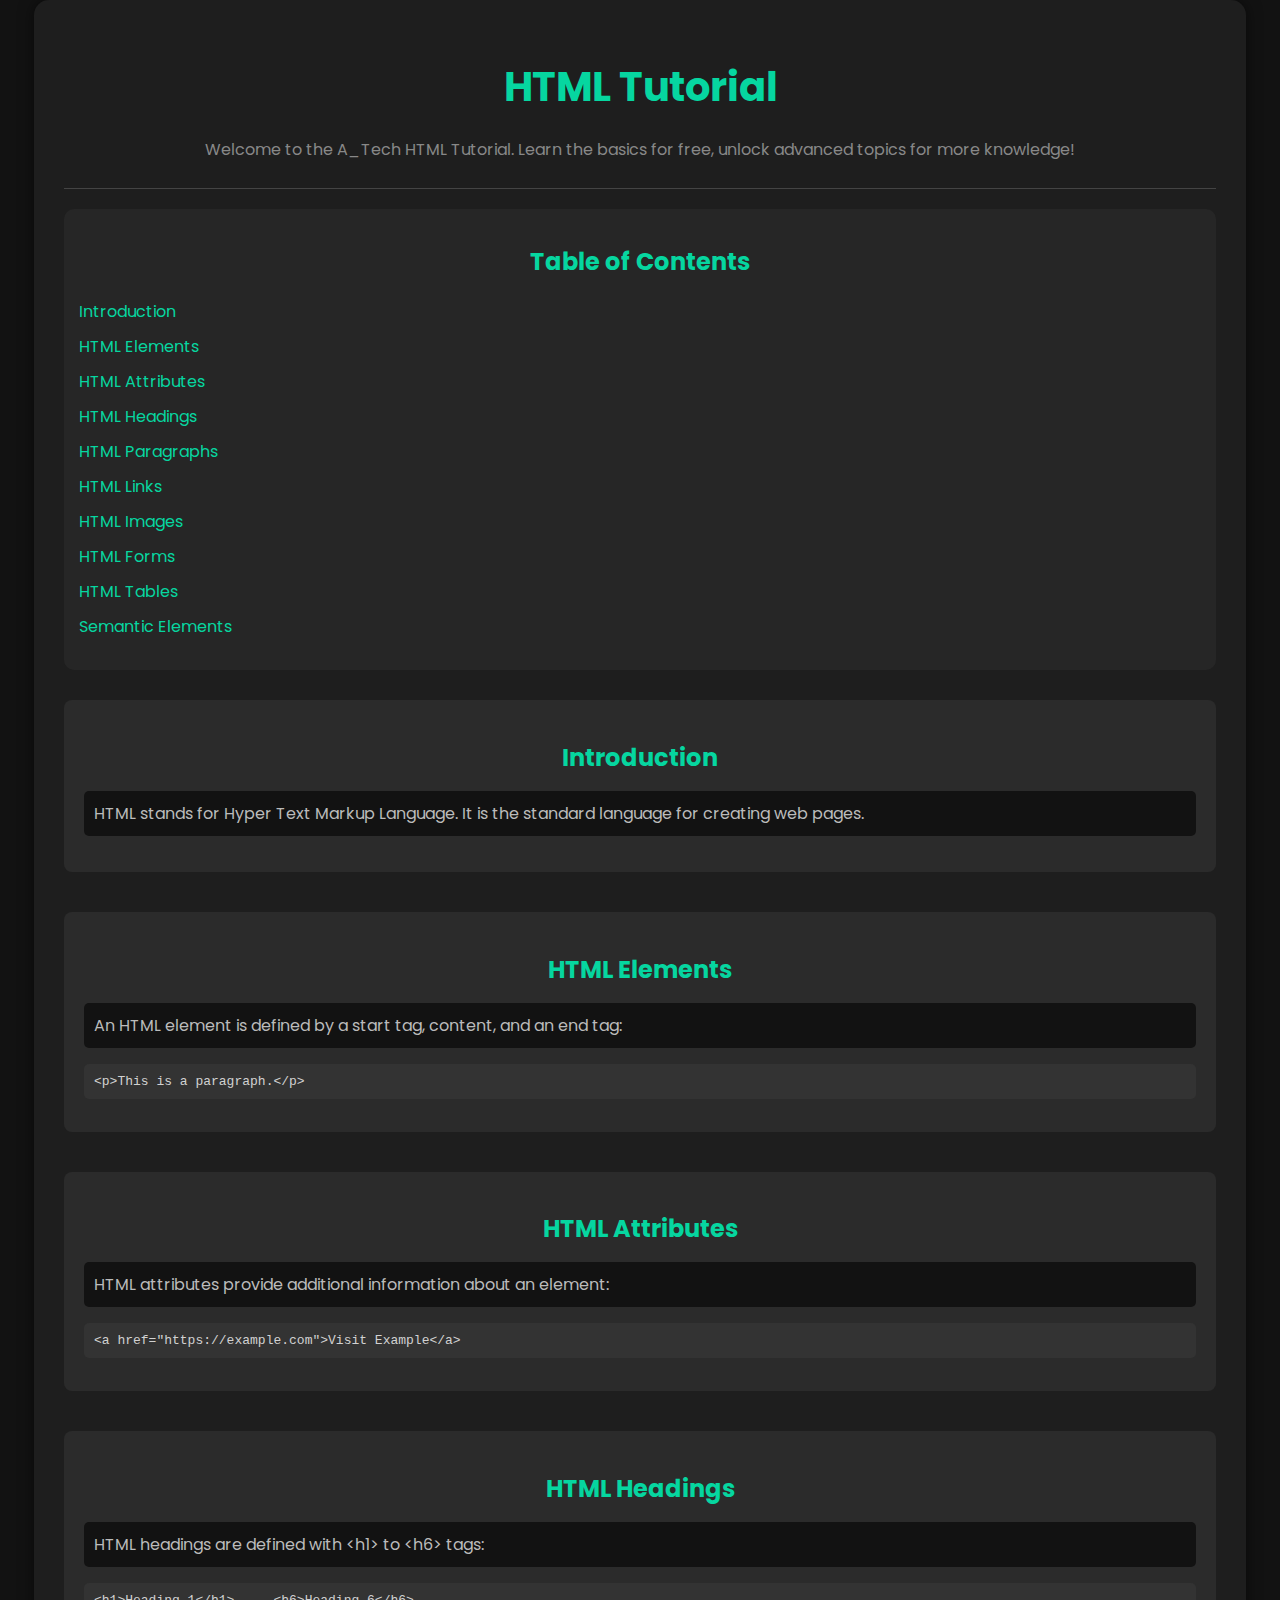
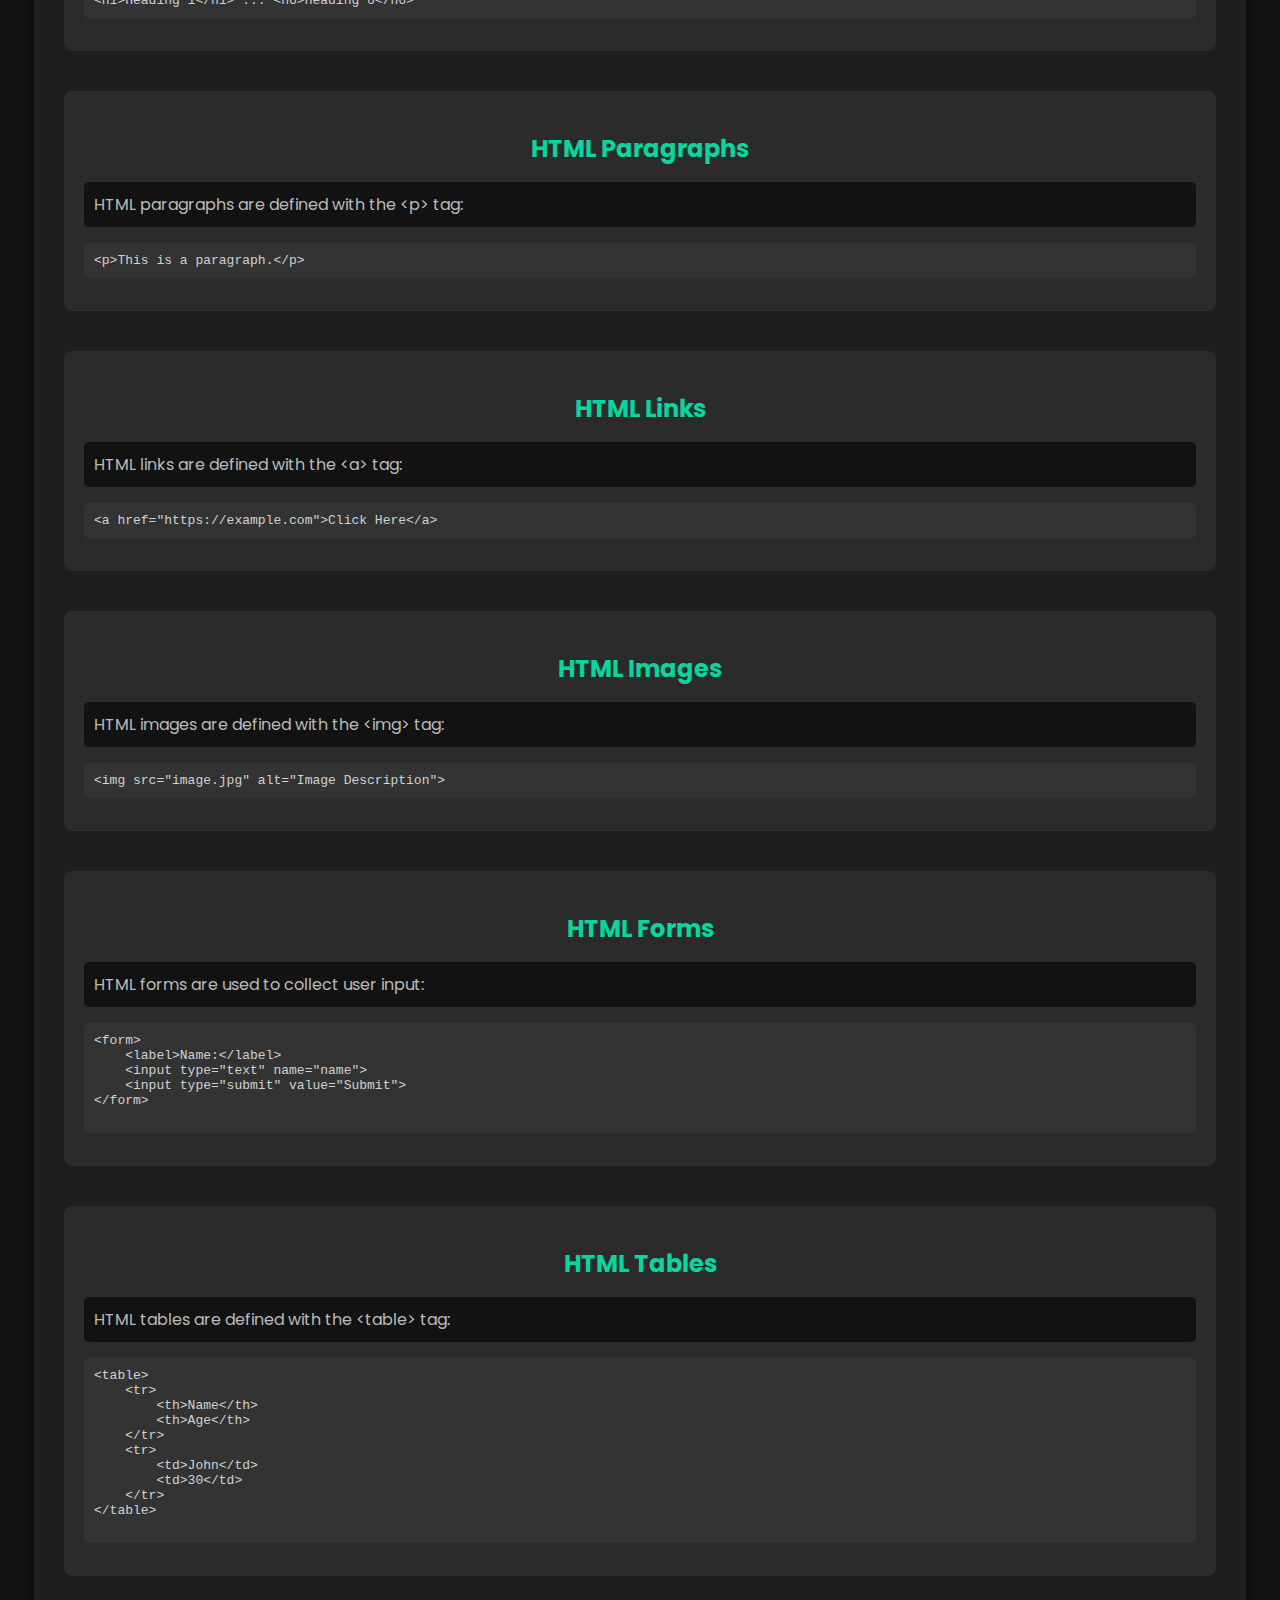
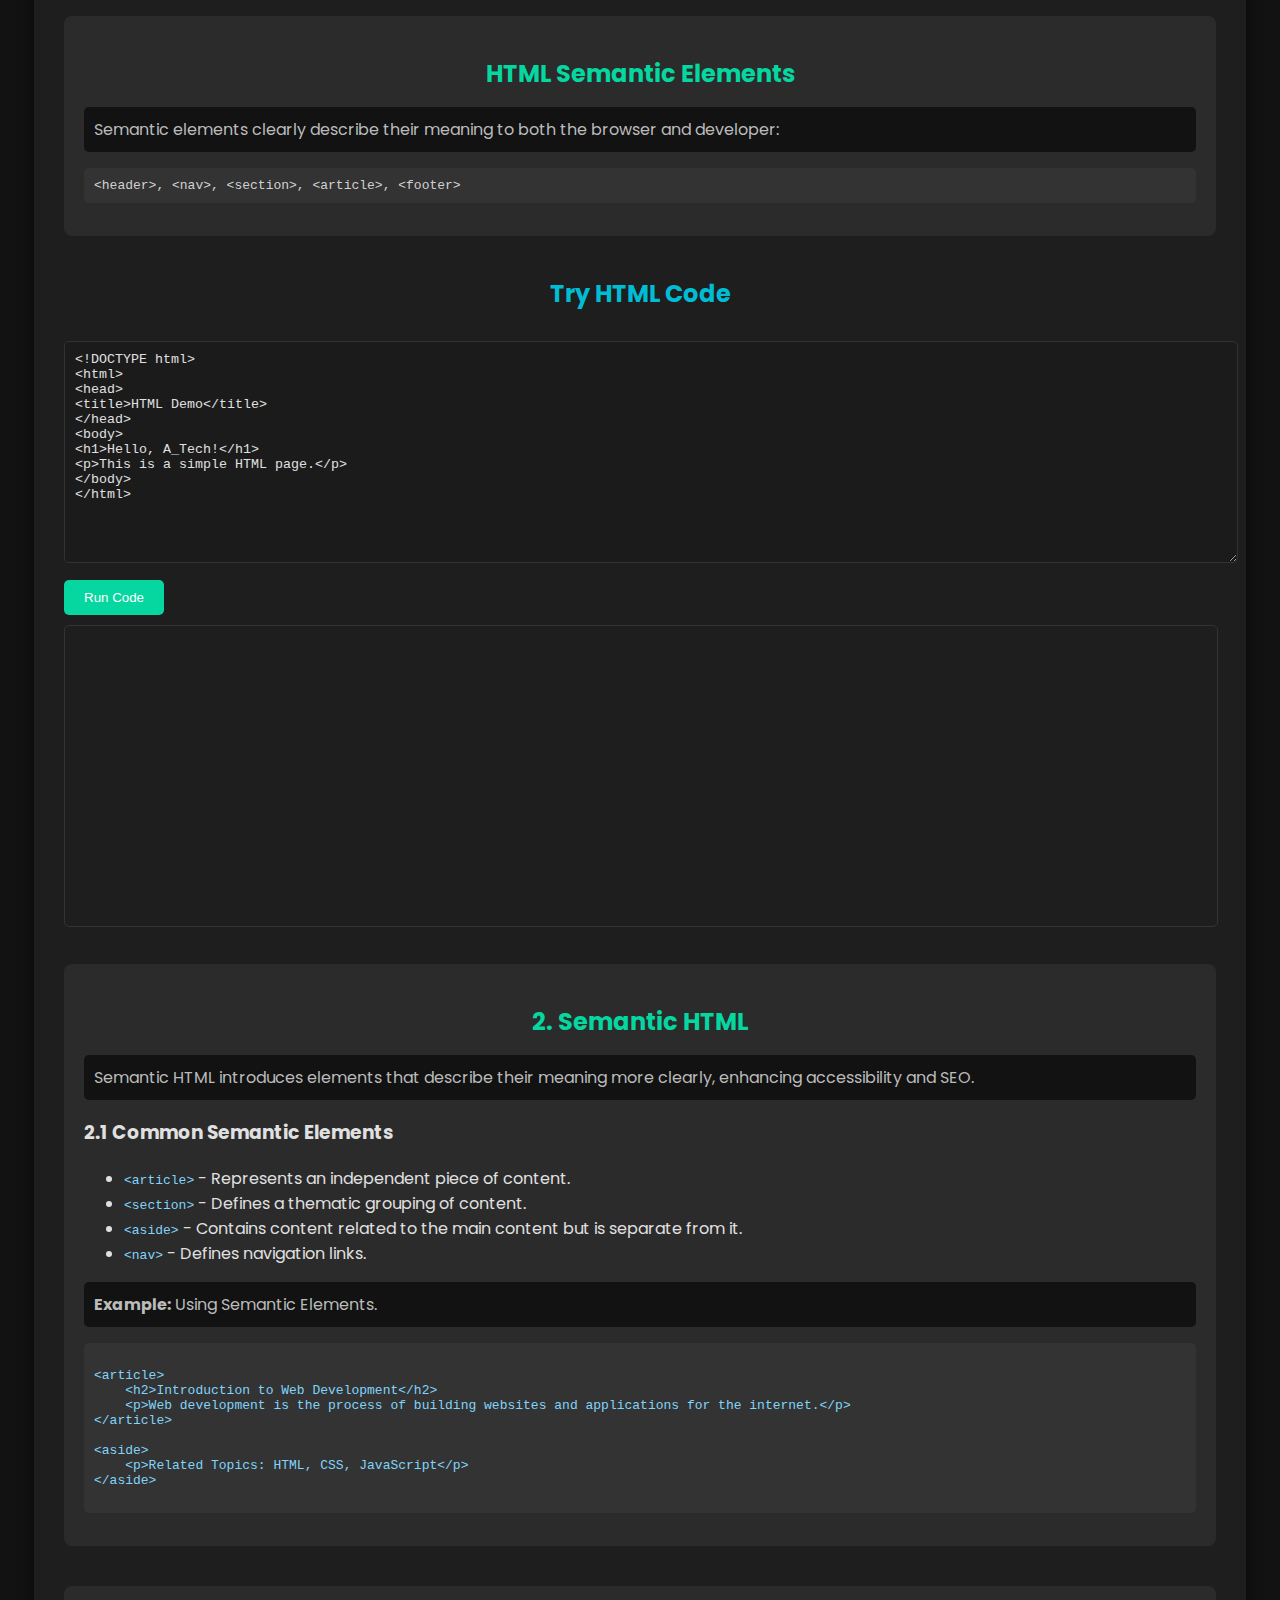
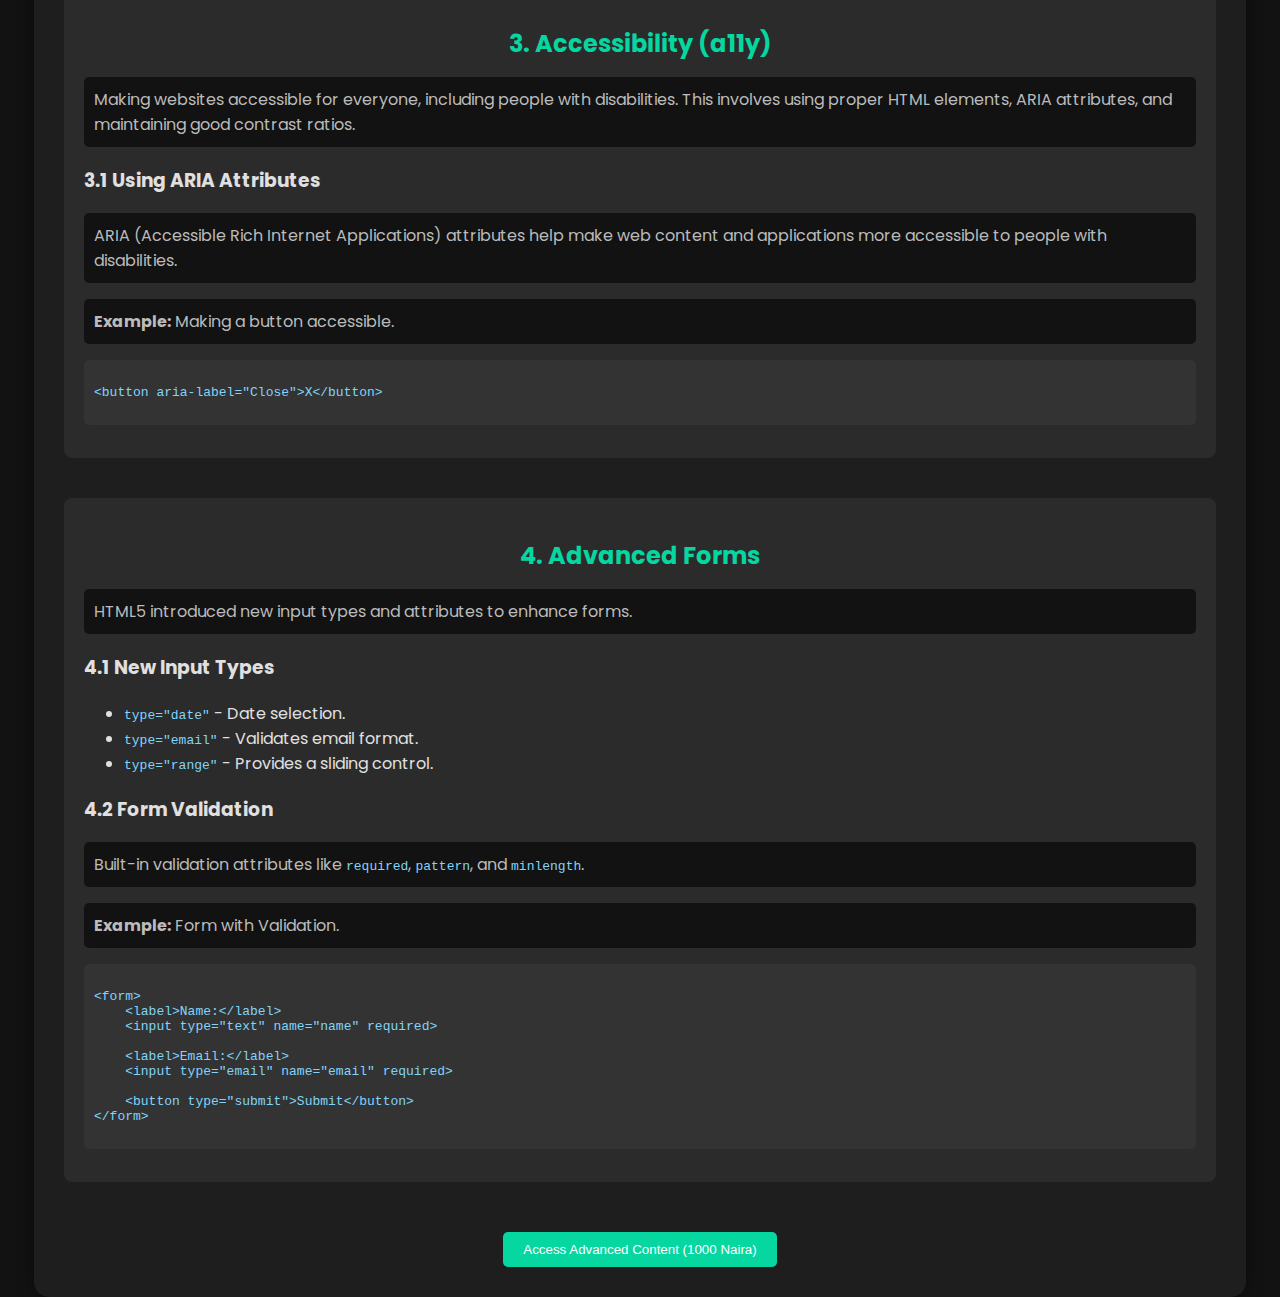
==== html.html @ c2602855 "Add files via upload" ====
<!DOCTYPE html>
<html lang="en">
<head>
    <meta charset="UTF-8">
    <meta name="viewport" content="width=device-width, initial-scale=1.0">
    <title>HTML Tutorial - A_Tech Tutorials</title>
    <link rel="stylesheet" href="styles.css">
    <link rel="stylesheet" href="https://fonts.googleapis.com/css2?family=Poppins:wght@400;500;600&display=swap">
    <script src="https://js.paystack.co/v1/inline.js"></script>
    <style>
        <style>
            body {
                background-color: #1a1a1a;
                color: #e0e0e0;
                font-family: 'Poppins', sans-serif;
                line-height: 1.8;
                padding: 20px;
            }
            h1, h2 {
                color: #00bcd4;
                text-align: center;
                margin-bottom: 20px;
            }
            section {
                margin-bottom: 40px;
                padding: 20px;
                background-color: #2b2b2b;
                border-radius: 8px;
                animation: fadeIn 1.2s ease-in-out;
            }
            pre {
                background-color: #333;
                padding: 10px;
                border-radius: 5px;
                overflow-x: auto;
                margin-top: 10px;
                color: #d1d1d1;
            }
            code {
                color: #81d4fa;
            }
            @keyframes fadeIn {
                0% { opacity: 0; }
                100% { opacity: 1; }
            }
    
    </style>
    
</head>
<body>
    <div class="container">
        <header>
            <h1>HTML Tutorial</h1>
            <p>Welcome to the A_Tech HTML Tutorial. Learn the basics for free, unlock advanced topics for more knowledge!</p>
        </header>
        
        <nav>
            <h2>Table of Contents</h2>
            <ul>
                <li><a href="#introduction">Introduction</a></li>
                <li><a href="#elements">HTML Elements</a></li>
                <li><a href="#attributes">HTML Attributes</a></li>
                <li><a href="#headings">HTML Headings</a></li>
                <li><a href="#paragraphs">HTML Paragraphs</a></li>
                <li><a href="#links">HTML Links</a></li>
                <li><a href="#images">HTML Images</a></li>
                <li><a href="#forms">HTML Forms</a></li>
                <li><a href="#tables">HTML Tables</a></li>
                <li><a href="#semantic">Semantic Elements</a></li>
            </ul>
        </nav>
        
        <section id="introduction">
            <h2>Introduction</h2>
            <p>HTML stands for Hyper Text Markup Language. It is the standard language for creating web pages.</p>
        </section>
        
        <section id="elements">
            <h2>HTML Elements</h2>
            <p>An HTML element is defined by a start tag, content, and an end tag:</p>
            <pre>&lt;p&gt;This is a paragraph.&lt;/p&gt;</pre>
        </section>
        
        <section id="attributes">
            <h2>HTML Attributes</h2>
            <p>HTML attributes provide additional information about an element:</p>
            <pre>&lt;a href="https://example.com"&gt;Visit Example&lt;/a&gt;</pre>
        </section>
        
        <section id="headings">
            <h2>HTML Headings</h2>
            <p>HTML headings are defined with &lt;h1&gt; to &lt;h6&gt; tags:</p>
            <pre>&lt;h1&gt;Heading 1&lt;/h1&gt; ... &lt;h6&gt;Heading 6&lt;/h6&gt;</pre>
        </section>
        
        <section id="paragraphs">
            <h2>HTML Paragraphs</h2>
            <p>HTML paragraphs are defined with the &lt;p&gt; tag:</p>
            <pre>&lt;p&gt;This is a paragraph.&lt;/p&gt;</pre>
        </section>
        
        <section id="links">
            <h2>HTML Links</h2>
            <p>HTML links are defined with the &lt;a&gt; tag:</p>
            <pre>&lt;a href="https://example.com"&gt;Click Here&lt;/a&gt;</pre>
        </section>
        
        <section id="images">
            <h2>HTML Images</h2>
            <p>HTML images are defined with the &lt;img&gt; tag:</p>
            <pre>&lt;img src="image.jpg" alt="Image Description"&gt;</pre>
        </section>
        
        <section id="forms">
            <h2>HTML Forms</h2>
            <p>HTML forms are used to collect user input:</p>
            <pre>
&lt;form&gt;
    &lt;label&gt;Name:&lt;/label&gt;
    &lt;input type="text" name="name"&gt;
    &lt;input type="submit" value="Submit"&gt;
&lt;/form&gt;
            </pre>
        </section>
        
        <section id="tables">
            <h2>HTML Tables</h2>
            <p>HTML tables are defined with the &lt;table&gt; tag:</p>
            <pre>
&lt;table&gt;
    &lt;tr&gt;
        &lt;th&gt;Name&lt;/th&gt;
        &lt;th&gt;Age&lt;/th&gt;
    &lt;/tr&gt;
    &lt;tr&gt;
        &lt;td&gt;John&lt;/td&gt;
        &lt;td&gt;30&lt;/td&gt;
    &lt;/tr&gt;
&lt;/table&gt;
            </pre>
        </section>
        
        <section id="semantic">
            <h2>HTML Semantic Elements</h2>
            <p>Semantic elements clearly describe their meaning to both the browser and developer:</p>
            <pre>&lt;header&gt;, &lt;nav&gt;, &lt;section&gt;, &lt;article&gt;, &lt;footer&gt;</pre>
        </section>
        
        <div class="live-demo">
            <h2>Try HTML Code</h2>
            <textarea id="htmlEditor" style="width: 100%; height: 200px;">
<!DOCTYPE html>
<html>
<head>
<title>HTML Demo</title>
</head>
<body>
<h1>Hello, A_Tech!</h1>
<p>This is a simple HTML page.</p>
</body>
</html>
            </textarea><br>
            <button onclick="runHTMLCode()">Run Code</button>
            <iframe id="output" style="width: 100%; height: 300px; margin-top: 10px;"></iframe>
        </div>
        
        <!-- Advanced Section (Hidden by default) -->
        <section id="advancedSection" style="display: none;">
            <h2>Advanced HTML</h2>
            <p>Welcome to the advanced section! Here, we'll dive deeper into HTML.</p>

            <h3>1. Advanced Forms and Validations</h3>
            <p>Learn how to build complex forms with validation, including:</p>
            <ul>
                <li>Custom Validation Messages</li>
                <li>Using <code>pattern</code> attribute for regex-based validation</li>
                <li>Handling File Uploads</li>
            </ul>

            <h3>2. HTML APIs</h3>
            <p>Explore various HTML APIs such as:</p>
            <ul>
                <li>Web Storage API (<code>localStorage</code>, <code>sessionStorage</code>)</li>
                <li>Drag and Drop API</li>
                <li>Web Workers</li>
            </ul>

            <h3>3. Semantic HTML</h3>
            <p>Using elements like <code>&lt;article&gt;</code>, <code>&lt;section&gt;</code>, <code>&lt;aside&gt;</code>, and <code>&lt;header&gt;</code> to enhance readability and SEO.</p>

            <h3>4. Accessibility</h3>
            <p>Making your website accessible with:</p>
            <ul>
                <li>ARIA roles</li>
                <li>Screen Reader Compatibility</li>
                <li>Keyboard Navigation Support</li>
            </ul>

            <h3>5. SEO Best Practices</h3>
            <p>Optimizing your HTML structure for better visibility on search engines:</p>
            <ul>
                <li>Proper Heading Usage</li>
                <li>Meta Tags (<code>description</code>, <code>keywords</code>)</li>
                <li>Image Optimization with <code>alt</code> attributes</li>
            </ul>

            <h3>6. Integrating Media</h3>
            <p>Building custom audio and video controls with:</p>
            <ul>
                <li>HTML5 Media Tags (<code>&lt;audio&gt;</code>, <code>&lt;video&gt;</code>)</li>
                <li>JavaScript Control for Enhanced User Experience</li>
            </ul>

            <h3>7. Advanced HTML5 Elements</h3>
            <p>Using <code>&lt;canvas&gt;</code> and <code>&lt;svg&gt;</code> for Graphics and Animations.</p>

            <h3>8. Progressive Web App (PWA)</h3>
            <p>Structuring HTML to support modern web features.</p>

            <h3>9. Best Practices</h3>
            <p>Optimization, File Structure, Naming Conventions, and Clean Code Principles.</p>
            <h2>1. HTML5 APIs</h2>
        <p>HTML5 provides various APIs to enhance the functionality of web pages without relying heavily on JavaScript frameworks. Here are some popular APIs:</p>
        
        <h3>1.1 Geolocation API</h3>
        <p>This API allows websites to retrieve the geographical location of a user with their permission.</p>
        <p><strong>Example:</strong> Getting the user's current position.</p>
        
        <pre><code>
navigator.geolocation.getCurrentPosition(function(position) {
    alert("Latitude: " + position.coords.latitude + ", Longitude: " + position.coords.longitude);
});
        </code></pre>
        
        <h3>1.2 Web Storage API</h3>
        <p>Provides localStorage and sessionStorage for storing data locally within the user's browser.</p>
        <p><strong>Example:</strong> Storing and retrieving data using localStorage.</p>
        
        <pre><code>
localStorage.setItem("username", "Ade");
let user = localStorage.getItem("username");
alert("Welcome, " + user);
        </code></pre>
        
        <h3>1.3 Canvas API</h3>
        <p>Allows drawing graphics via JavaScript using the <code>&lt;canvas&gt;</code> element.</p>
        <p><strong>Example:</strong> Drawing a rectangle.</p>
        
        <pre><code>
&lt;canvas id="myCanvas" width="200" height="100"&gt;&lt;/canvas&gt;

&lt;script&gt;
let canvas = document.getElementById("myCanvas");
let ctx = canvas.getContext("2d");
ctx.fillStyle = "#00bcd4";
ctx.fillRect(50, 20, 100, 50);
&lt;/script&gt;
        </code></pre>
    </section>

    <!-- Semantic HTML Section -->
    <section>
        <h2>2. Semantic HTML</h2>
        <p>Semantic HTML introduces elements that describe their meaning more clearly, enhancing accessibility and SEO.</p>
        
        <h3>2.1 Common Semantic Elements</h3>
        <ul>
            <li><code>&lt;article&gt;</code> - Represents an independent piece of content.</li>
            <li><code>&lt;section&gt;</code> - Defines a thematic grouping of content.</li>
            <li><code>&lt;aside&gt;</code> - Contains content related to the main content but is separate from it.</li>
            <li><code>&lt;nav&gt;</code> - Defines navigation links.</li>
        </ul>
        
        <p><strong>Example:</strong> Using Semantic Elements.</p>
        
        <pre><code>
&lt;article&gt;
    &lt;h2&gt;Introduction to Web Development&lt;/h2&gt;
    &lt;p&gt;Web development is the process of building websites and applications for the internet.&lt;/p&gt;
&lt;/article&gt;

&lt;aside&gt;
    &lt;p&gt;Related Topics: HTML, CSS, JavaScript&lt;/p&gt;
&lt;/aside&gt;
        </code></pre>
    </section>

    <!-- Accessibility Section -->
    <section>
        <h2>3. Accessibility (a11y)</h2>
        <p>Making websites accessible for everyone, including people with disabilities. This involves using proper HTML elements, ARIA attributes, and maintaining good contrast ratios.</p>
        
        <h3>3.1 Using ARIA Attributes</h3>
        <p>ARIA (Accessible Rich Internet Applications) attributes help make web content and applications more accessible to people with disabilities.</p>
        
        <p><strong>Example:</strong> Making a button accessible.</p>
        
        <pre><code>
&lt;button aria-label="Close"&gt;X&lt;/button&gt;
        </code></pre>
    </section>

    <!-- Forms Section -->
    <section>
        <h2>4. Advanced Forms</h2>
        <p>HTML5 introduced new input types and attributes to enhance forms.</p>
        
        <h3>4.1 New Input Types</h3>
        <ul>
            <li><code>type="date"</code> - Date selection.</li>
            <li><code>type="email"</code> - Validates email format.</li>
            <li><code>type="range"</code> - Provides a sliding control.</li>
        </ul>

        <h3>4.2 Form Validation</h3>
        <p>Built-in validation attributes like <code>required</code>, <code>pattern</code>, and <code>minlength</code>.</p>
        
        <p><strong>Example:</strong> Form with Validation.</p>
        
        <pre><code>
&lt;form&gt;
    &lt;label&gt;Name:&lt;/label&gt;
    &lt;input type="text" name="name" required&gt;

    &lt;label&gt;Email:&lt;/label&gt;
    &lt;input type="email" name="email" required&gt;

    &lt;button type="submit"&gt;Submit&lt;/button&gt;
&lt;/form&gt;
        </code></pre>

        </section>

        <!-- Payment Button -->
        <div class="pay-section">
            <button id="payButton">Access Advanced Content (1000 Naira)</button>
        </div>
    </div>

    <script>
        const payButton = document.getElementById('payButton');
        const advancedSection = document.getElementById('advancedSection');

        // Check if the user has already paid
        if (localStorage.getItem('paid') === 'true') {
            advancedSection.style.display = 'block';
            payButton.style.display = 'none';
        }

        payButton.addEventListener('click', () => {
            let handler = PaystackPop.setup({
                key: 'pk_live_182d138993f3cce01a4d70db5a22aef3ba96d0d2',
                email: 'userEmail', 
                amount: 10000, 
                currency: "NGN",
                callback: function(response) {
                    alert('Payment successful! Reference: ' + response.reference);
                    localStorage.setItem('paid', 'true');
                    advancedSection.style.display = 'block';
                    payButton.style.display = 'none';
                },
                onClose: function() {
                    alert('Payment was not completed.');
                }
            });
            handler.openIframe();
        });
    </script>
</body>
</html>

</body>
</html>
---- styles.css ----
body {
    font-family: 'Poppins', sans-serif;
    margin: 0;
    padding: 0;
    background-color: #121212;
    color: #e0e0e0;
    overflow-x: hidden;
}

.container {
    width: 90%;
    max-width: 1200px;
    margin: auto;
    background: #1e1e1e;
    padding: 30px;
    border-radius: 15px;
    box-shadow: 0 0 15px rgba(0, 0, 0, 0.5);
    animation: fadeIn 1s ease-in-out;
}

header {
    text-align: center;
    margin-bottom: 20px;
    padding-bottom: 10px;
    border-bottom: 1px solid #444;
}

header h1 {
    color: #06d6a0;
    font-size: 2.5rem;
    animation: slideIn 1s ease-in-out;
}

header p {
    color: #888;
}

nav {
    margin-top: 20px;
    padding: 15px;
    background: #262626;
    border-radius: 10px;
    animation: fadeIn 1s ease-in-out;
}

nav h2 {
    color: #06d6a0;
}

nav ul {
    list-style-type: none;
    padding: 0;
}

nav ul li {
    margin: 10px 0;
}

nav ul li a {
    text-decoration: none;
    color: #06d6a0;
    transition: color 0.3s;
}

nav ul li a:hover {
    color: #03a678;
}

section {
    margin-top: 30px;
    padding: 20px;
    background: #1b1b1b;
    border-radius: 10px;
    transition: transform 0.3s;
}

section:hover {
    transform: scale(1.02);
}

section h2 {
    color: #06d6a0;
    margin-bottom: 10px;
}

section p, pre {
    color: #bbb;
    background: #121212;
    padding: 10px;
    border-radius: 5px;
}

textarea {
    width: 100%;
    padding: 10px;
    margin-top: 10px;
    background: #1b1b1b;
    color: #e0e0e0;
    border: 1px solid #333;
    border-radius: 5px;
    font-family: 'Courier New', monospace;
}

button {
    padding: 10px 20px;
    background-color: #06d6a0;
    color: white;
    border: none;
    border-radius: 5px;
    cursor: pointer;
    transition: background-color 0.3s, transform 0.2s;
    margin-top: 10px;
}

button:hover {
    background-color: #03a678;
    transform: scale(1.05);
}

.pay-section {
    text-align: center;
    margin-top: 20px;
}

iframe {
    margin-top: 10px;
    border: 1px solid #333;
    background: #1e1e1e;
    border-radius: 5px;
}

/* Mobile Responsiveness */
@media (max-width: 768px) {
    header h1 {
        font-size: 2rem;
    }

    nav, section {
        padding: 10px;
    }

    nav ul li {
        margin: 5px 0;
    }

    button {
        padding: 8px 16px;
    }
}

/* Animations */
@keyframes fadeIn {
    0% { opacity: 0; }
    100% { opacity: 1; }
}

@keyframes slideIn {
    0% { transform: translateY(-30px); opacity: 0; }
    100% { transform: translateY(0); opacity: 1; }
}
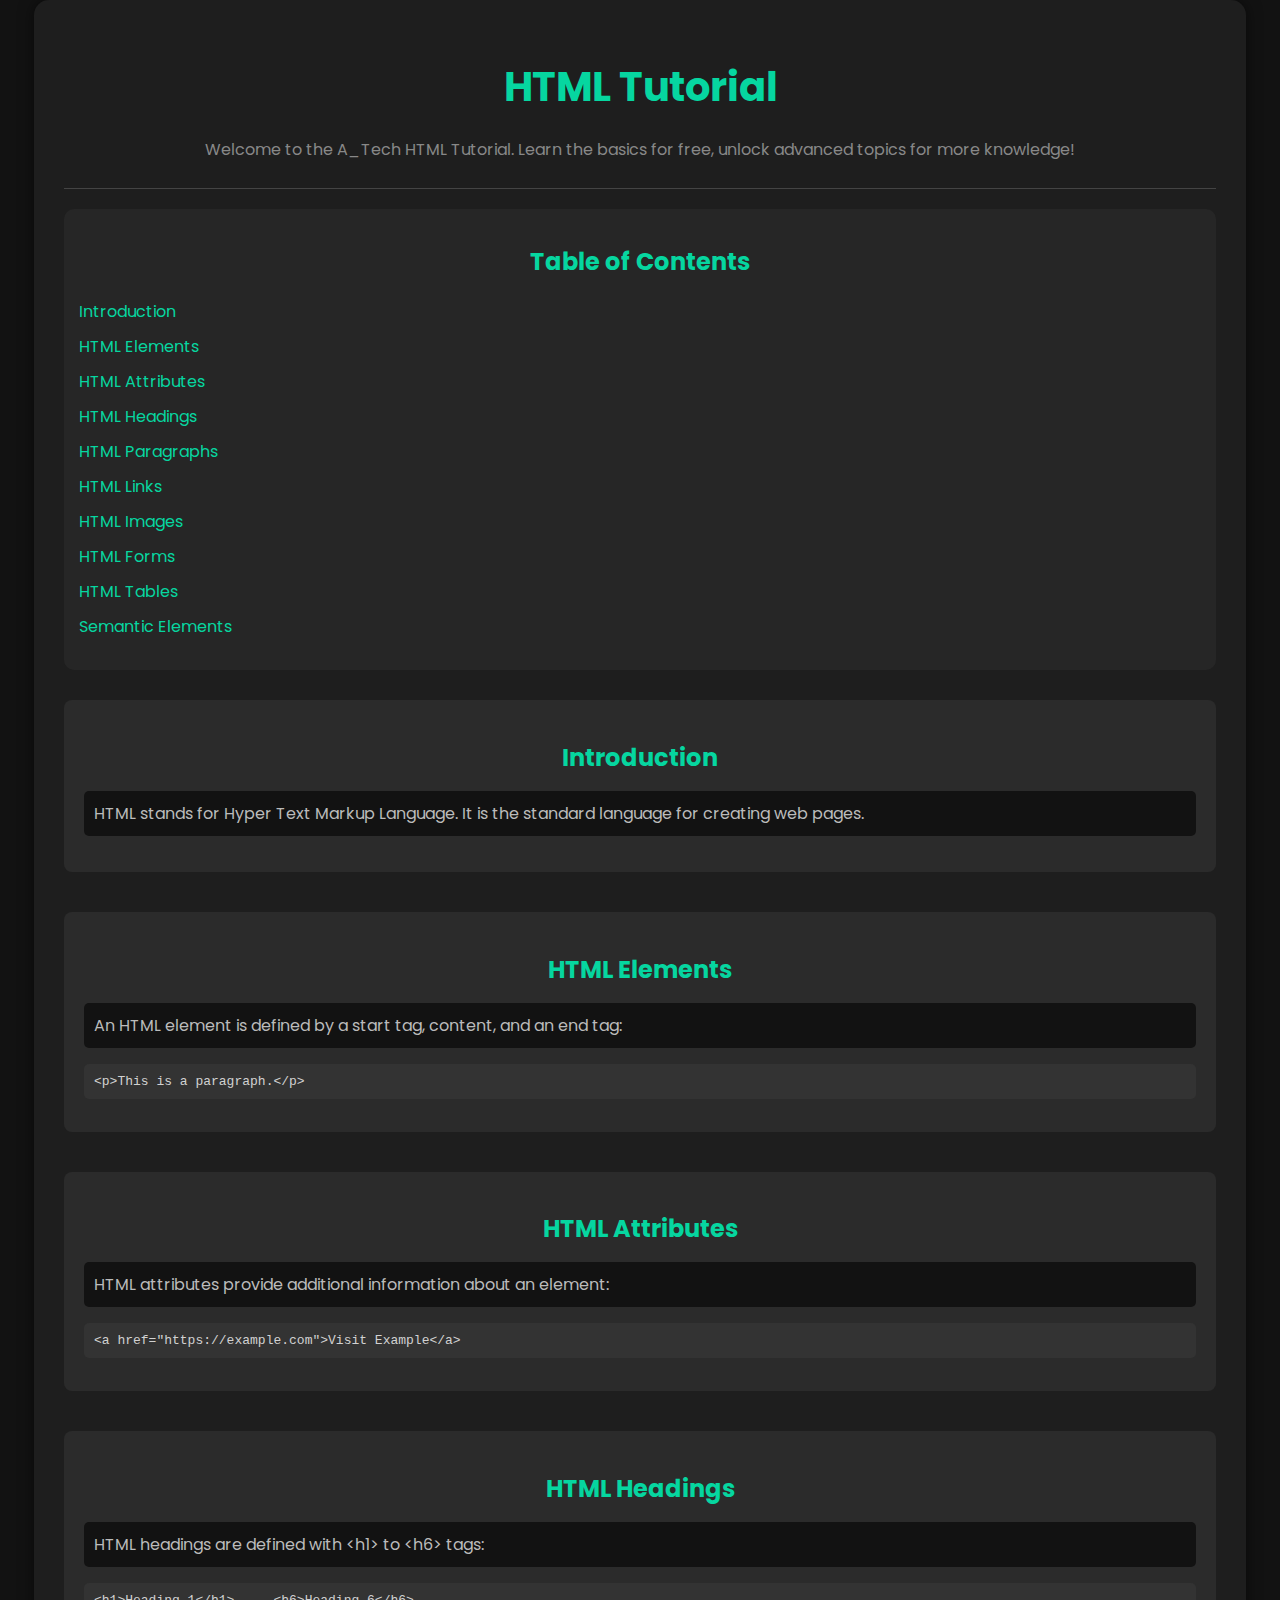
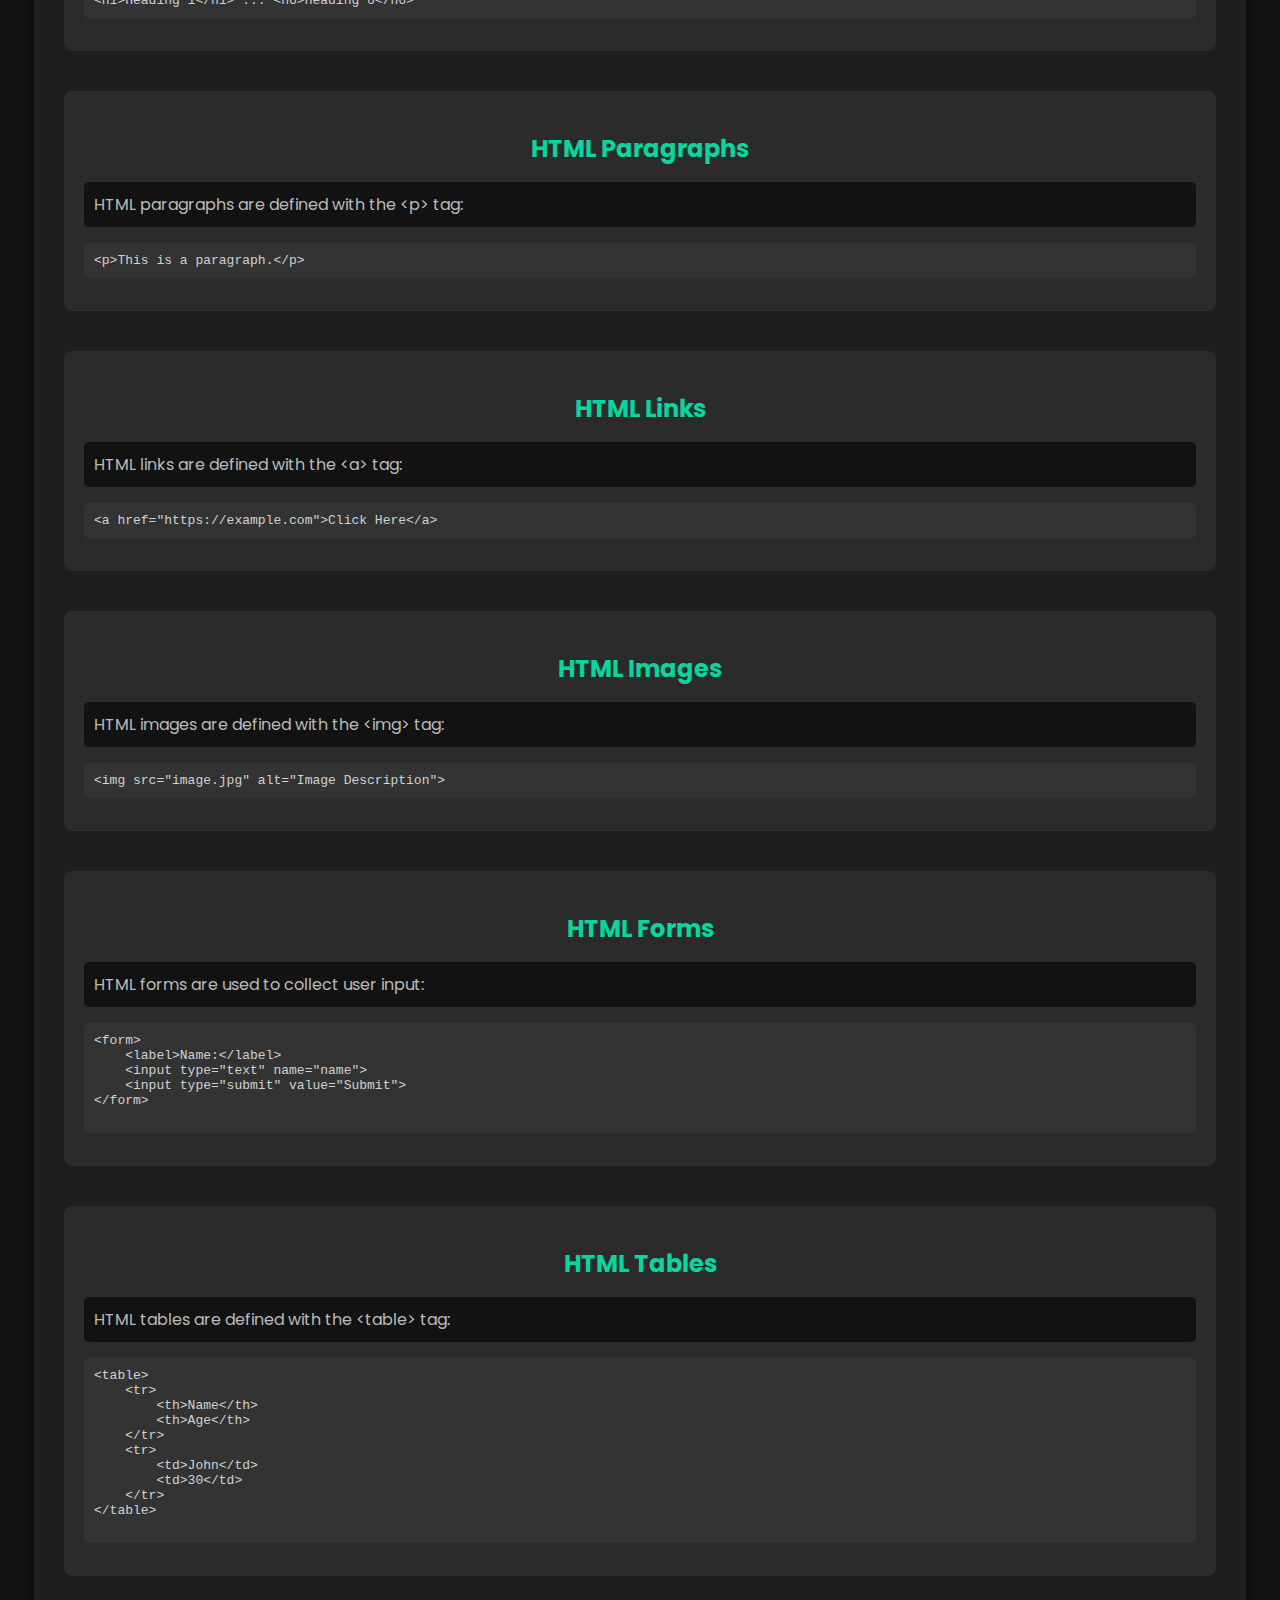
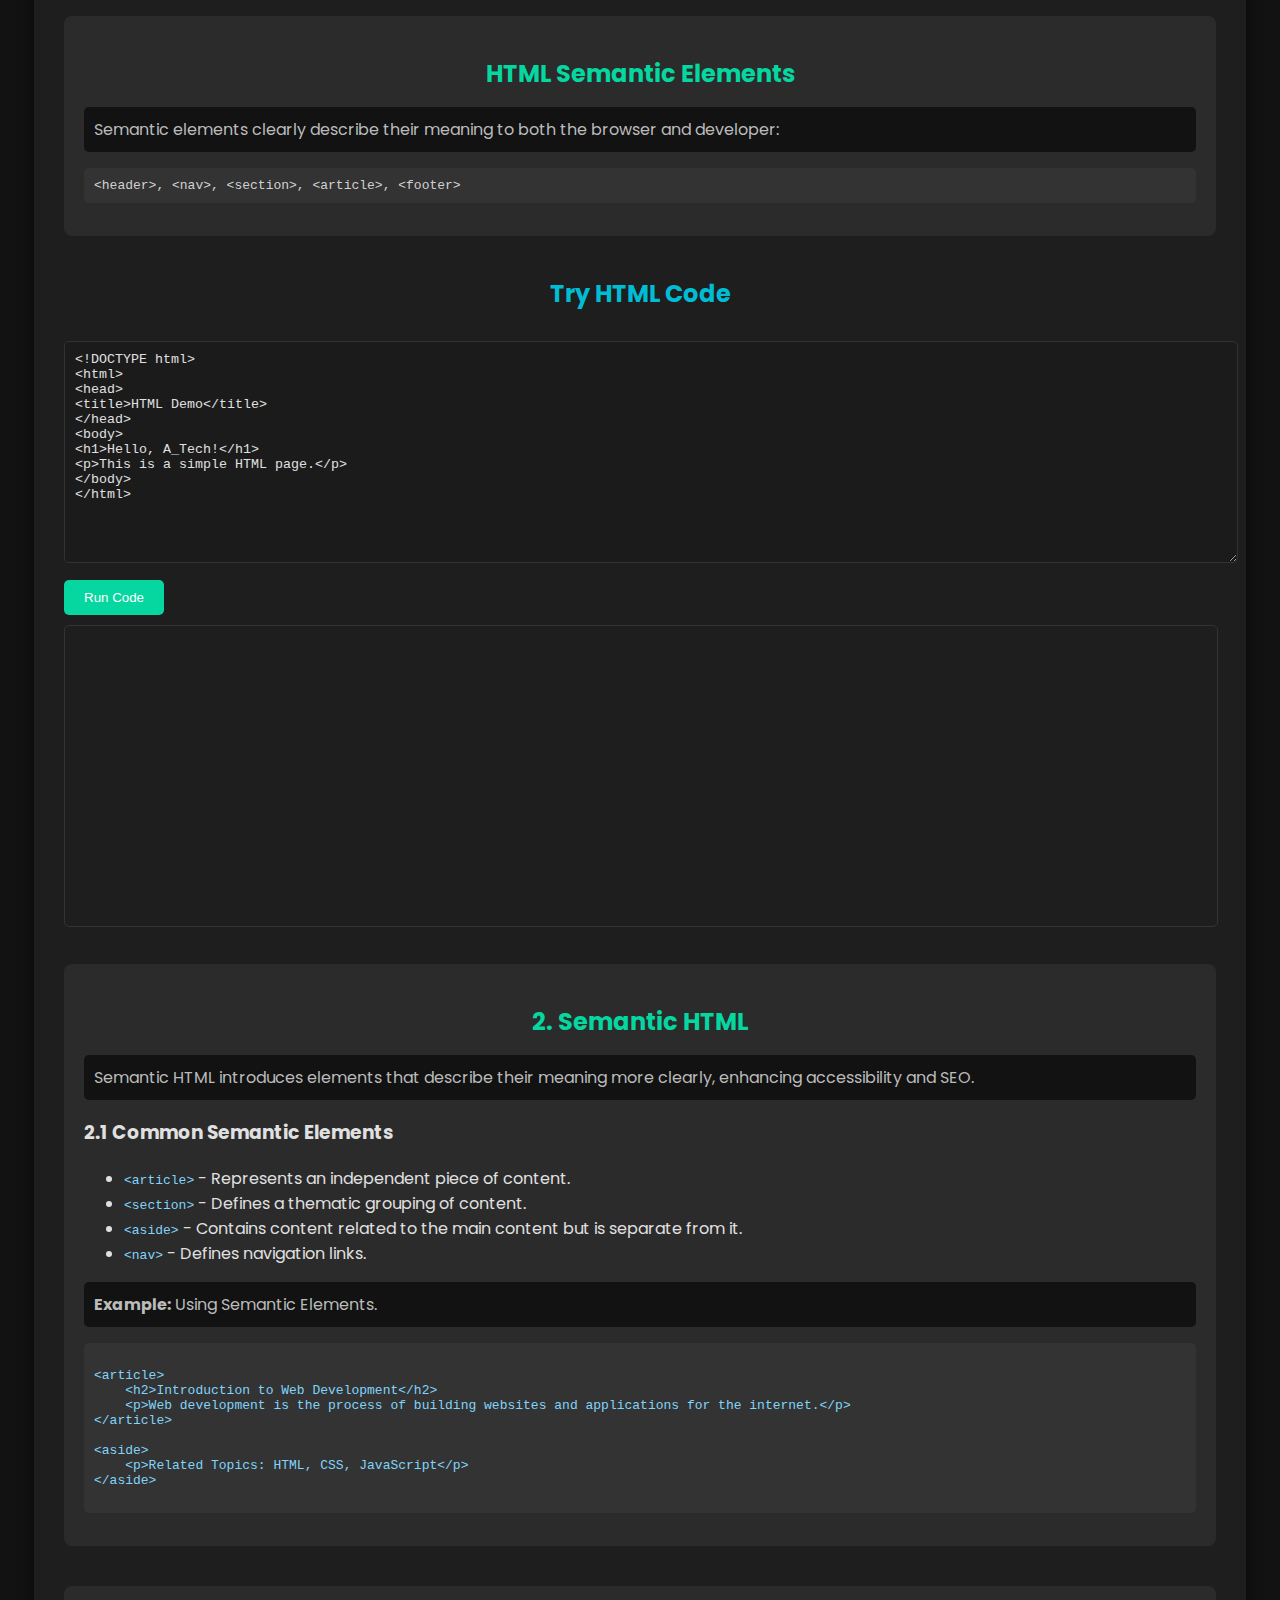
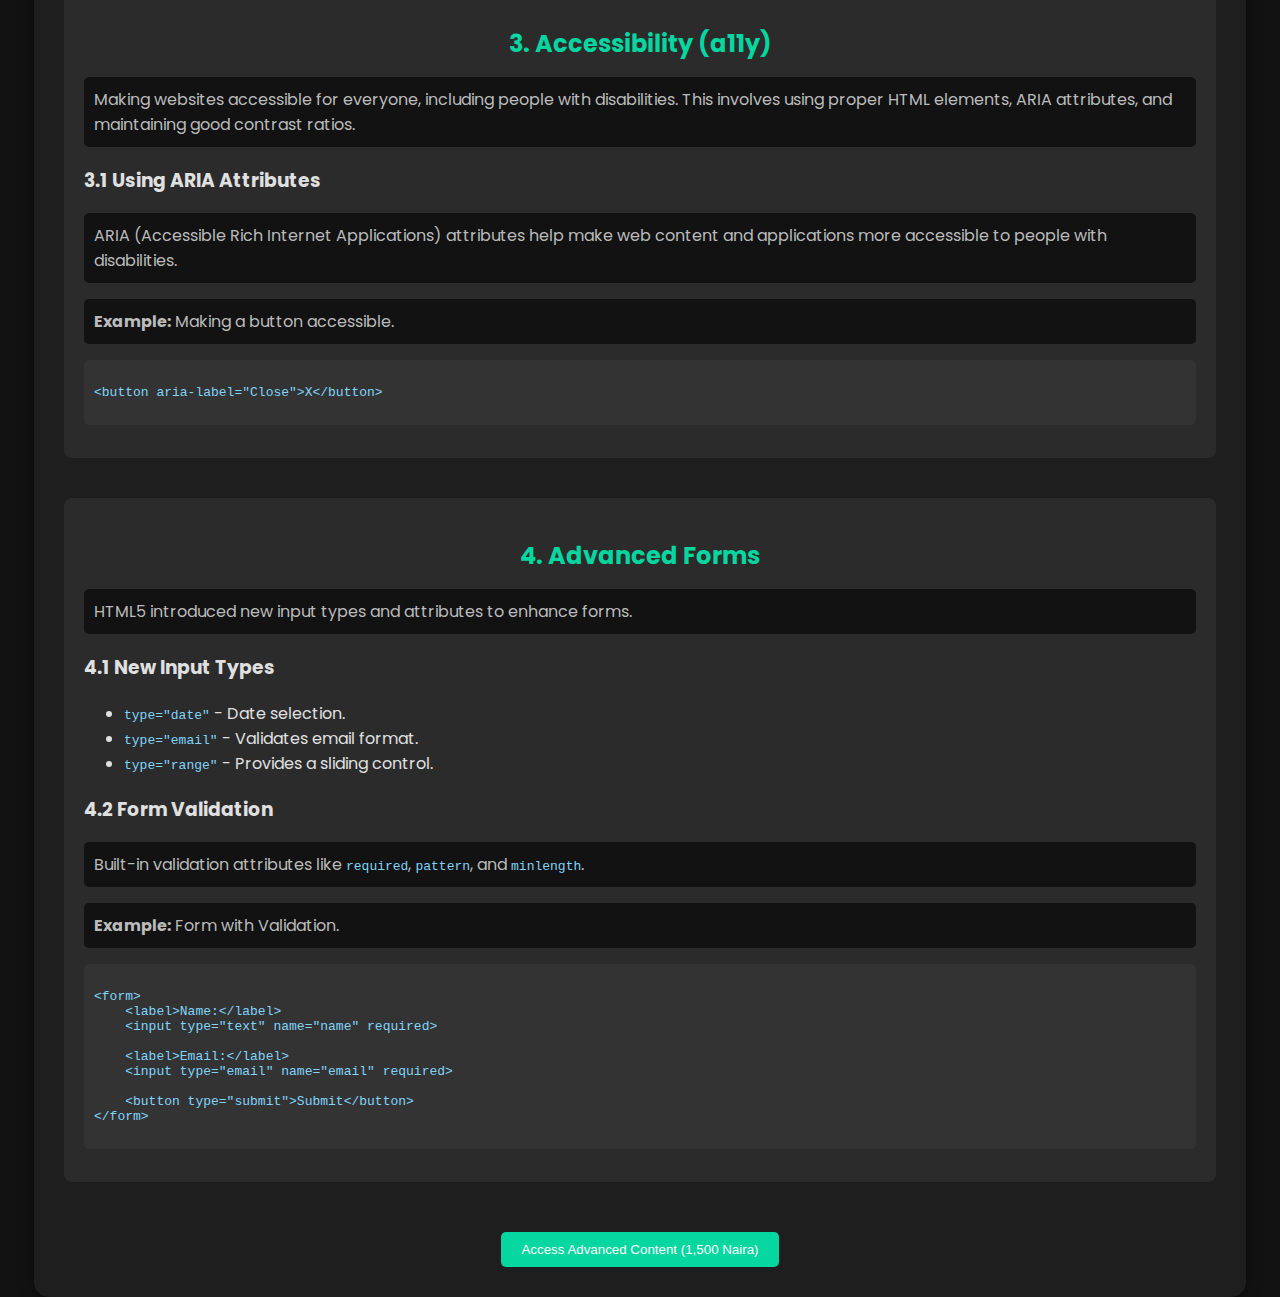
==== commit 143f6214: "Update html.html" ====
--- a/html.html
+++ b/html.html
@@ -330,10 +330,11 @@
         </code></pre>
 
         </section>
+    </section>
 
         <!-- Payment Button -->
         <div class="pay-section">
-            <button id="payButton">Access Advanced Content (1000 Naira)</button>
+            <button id="payButton">Access Advanced Content (1,500 Naira)</button>
         </div>
     </div>
 
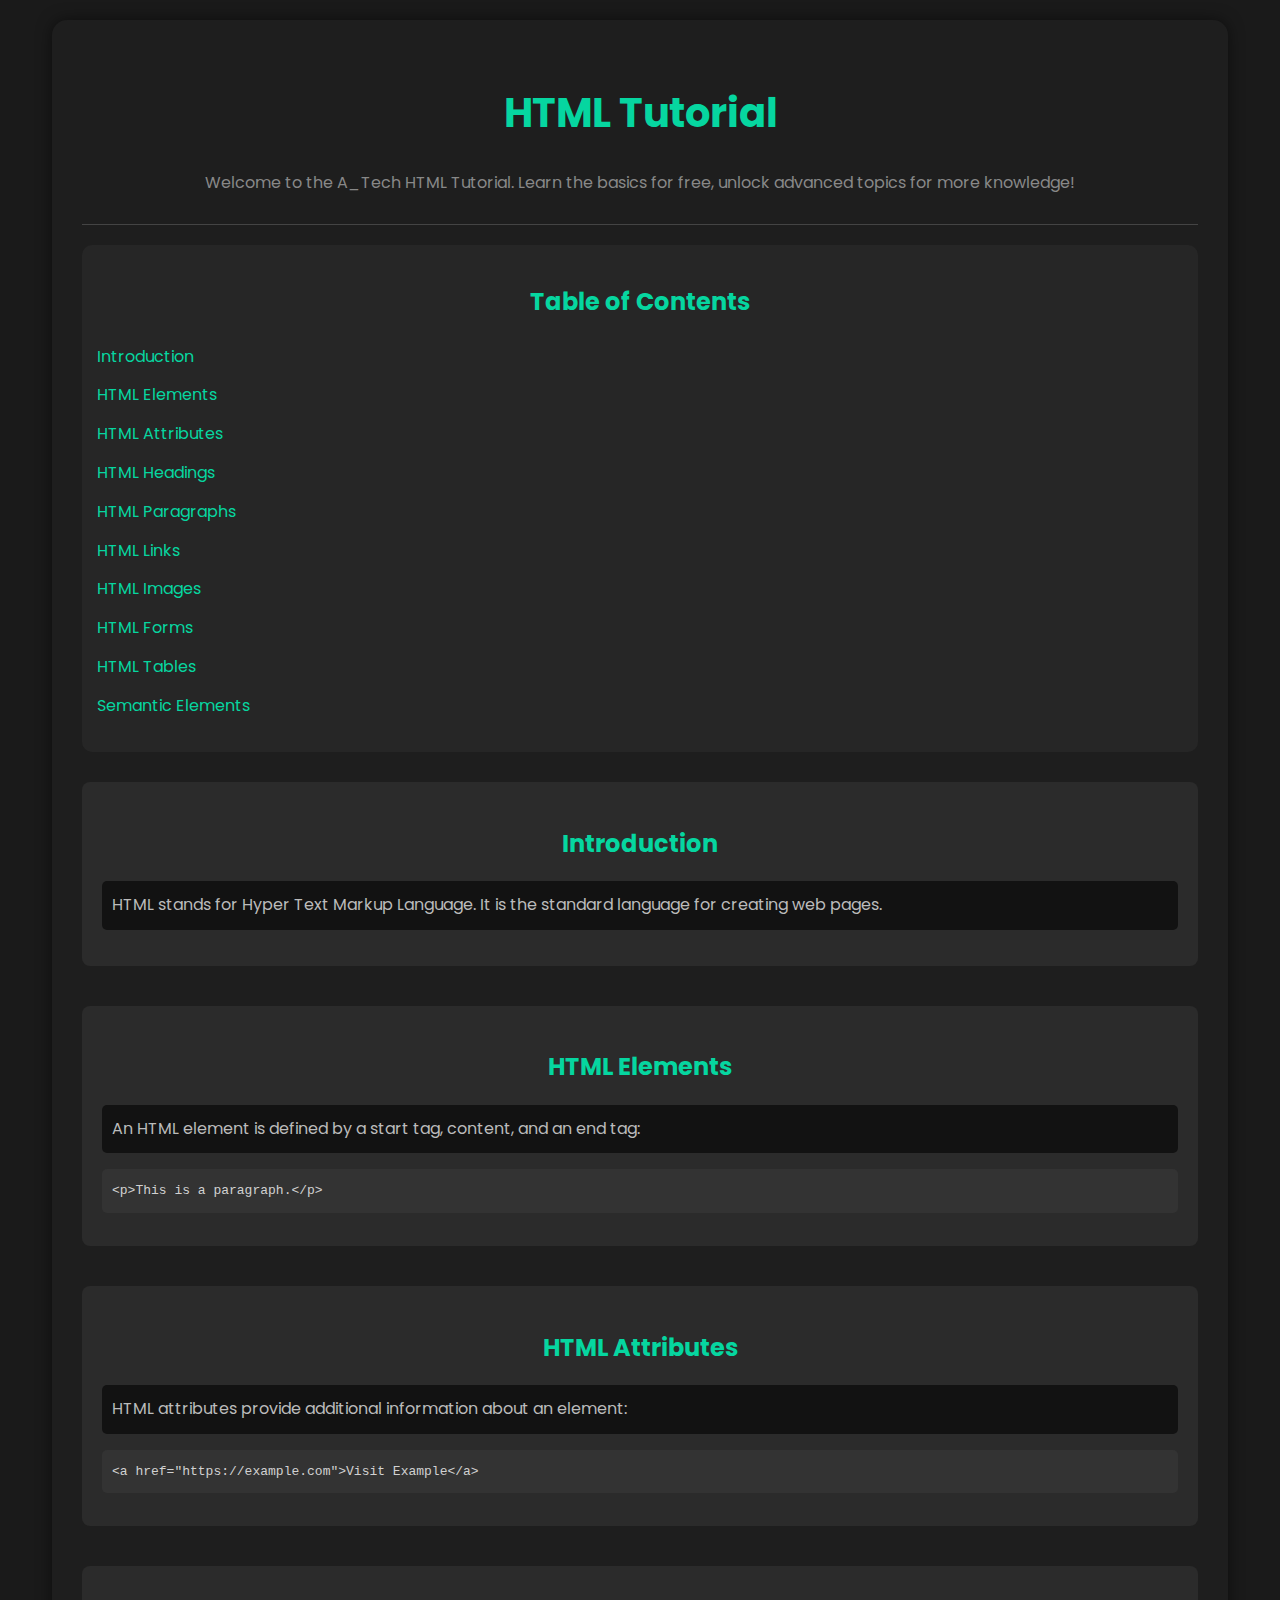
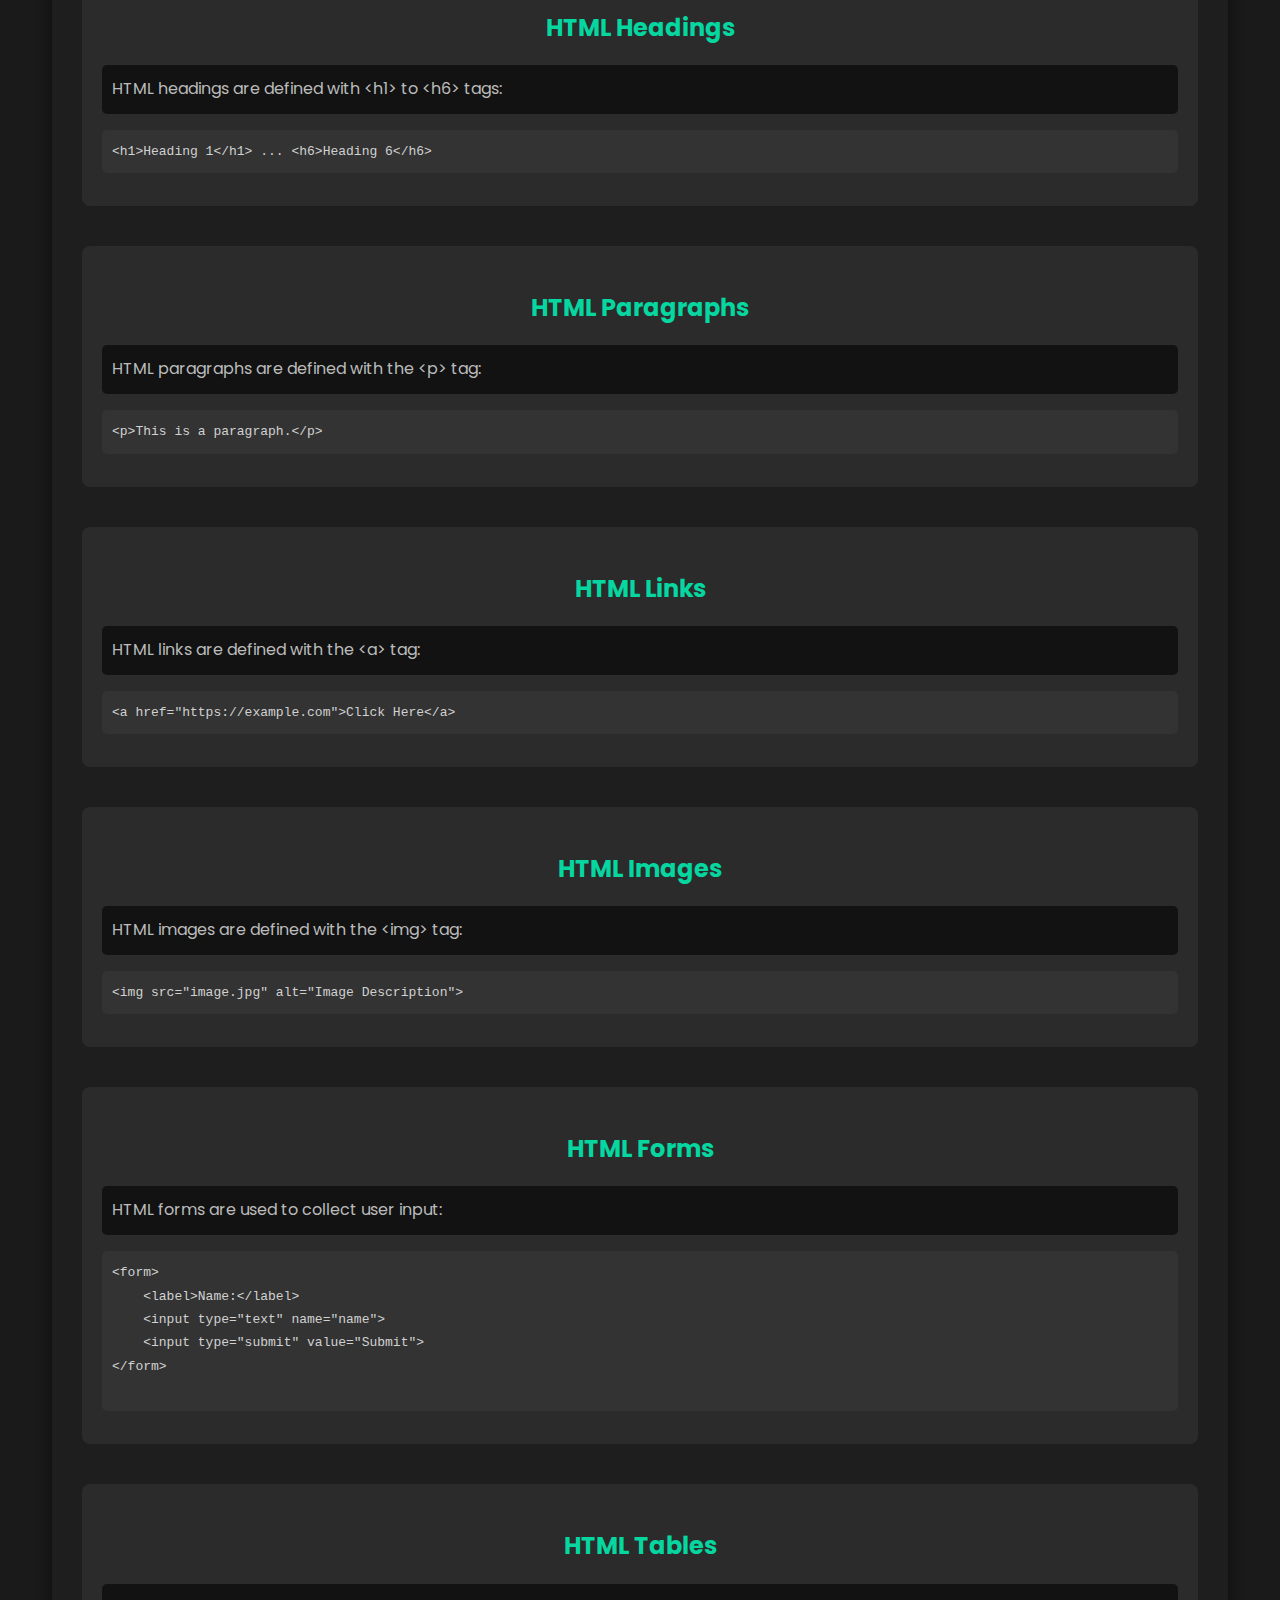
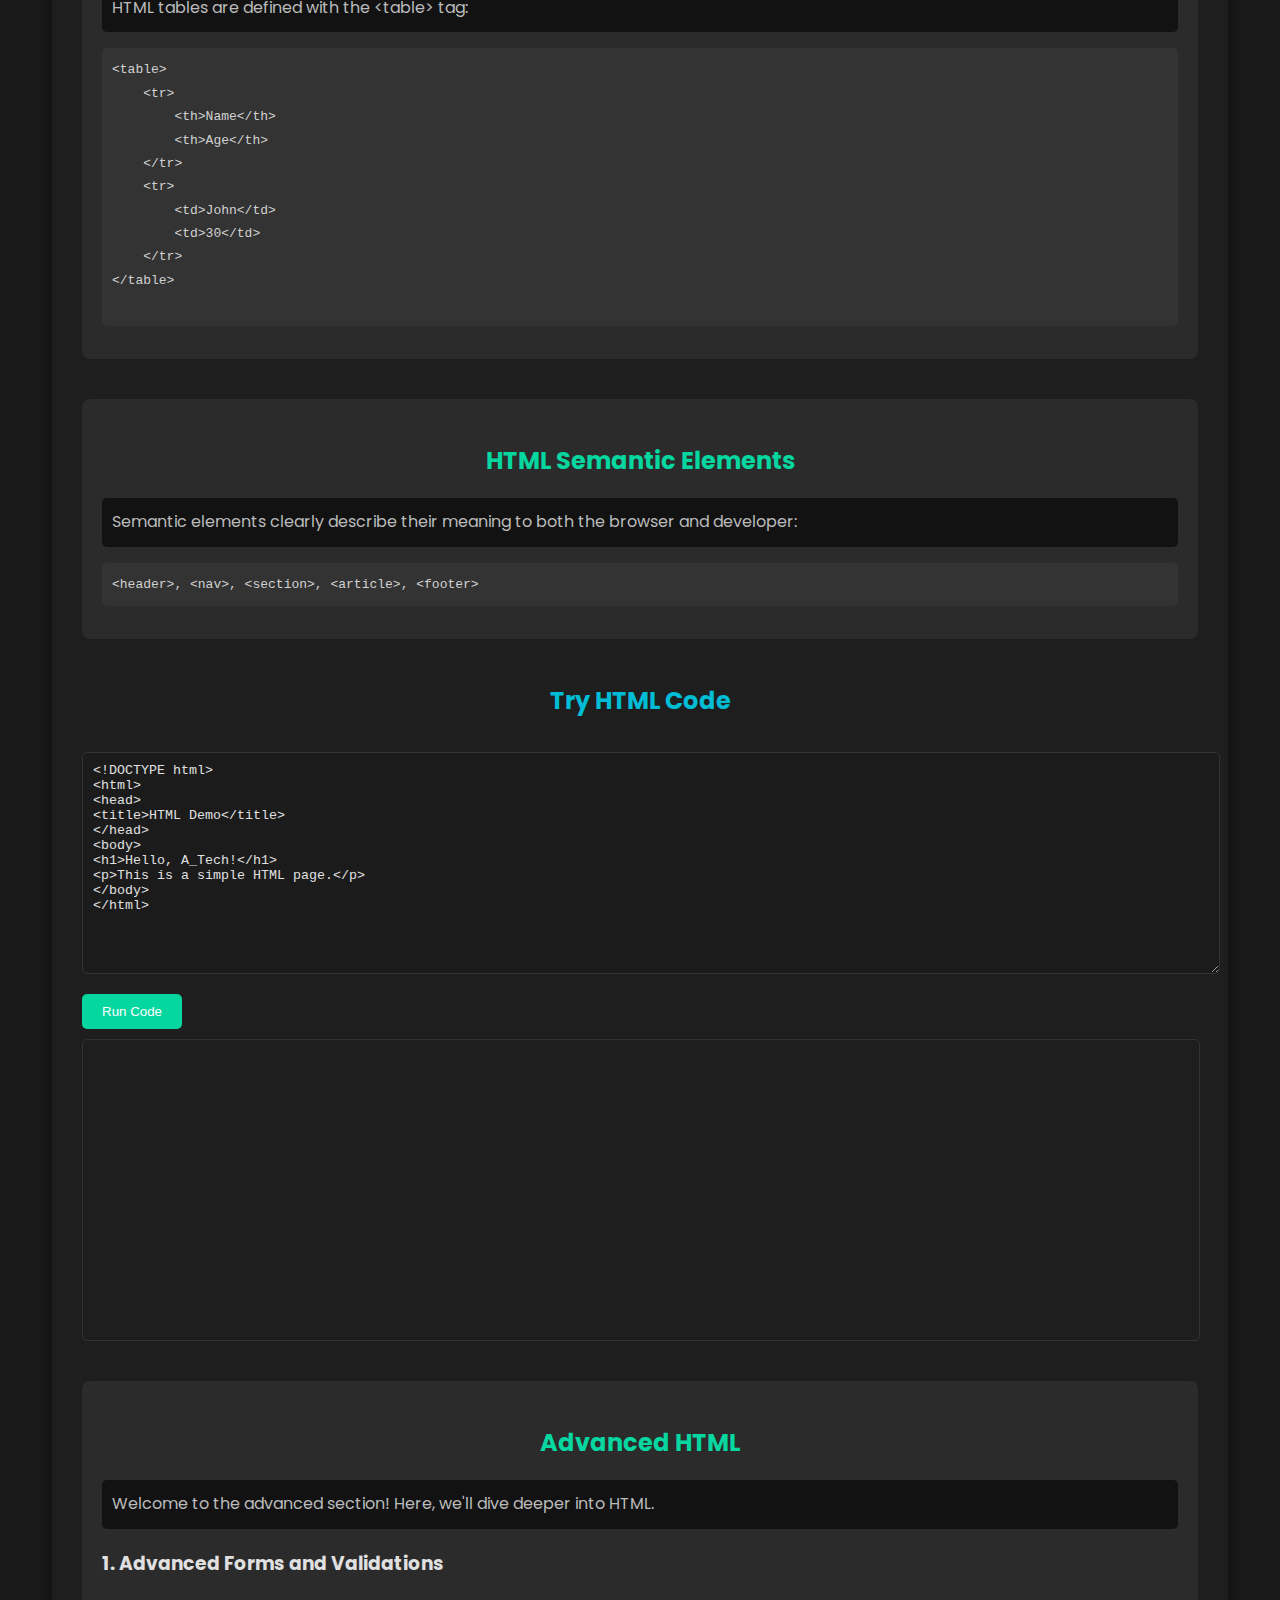
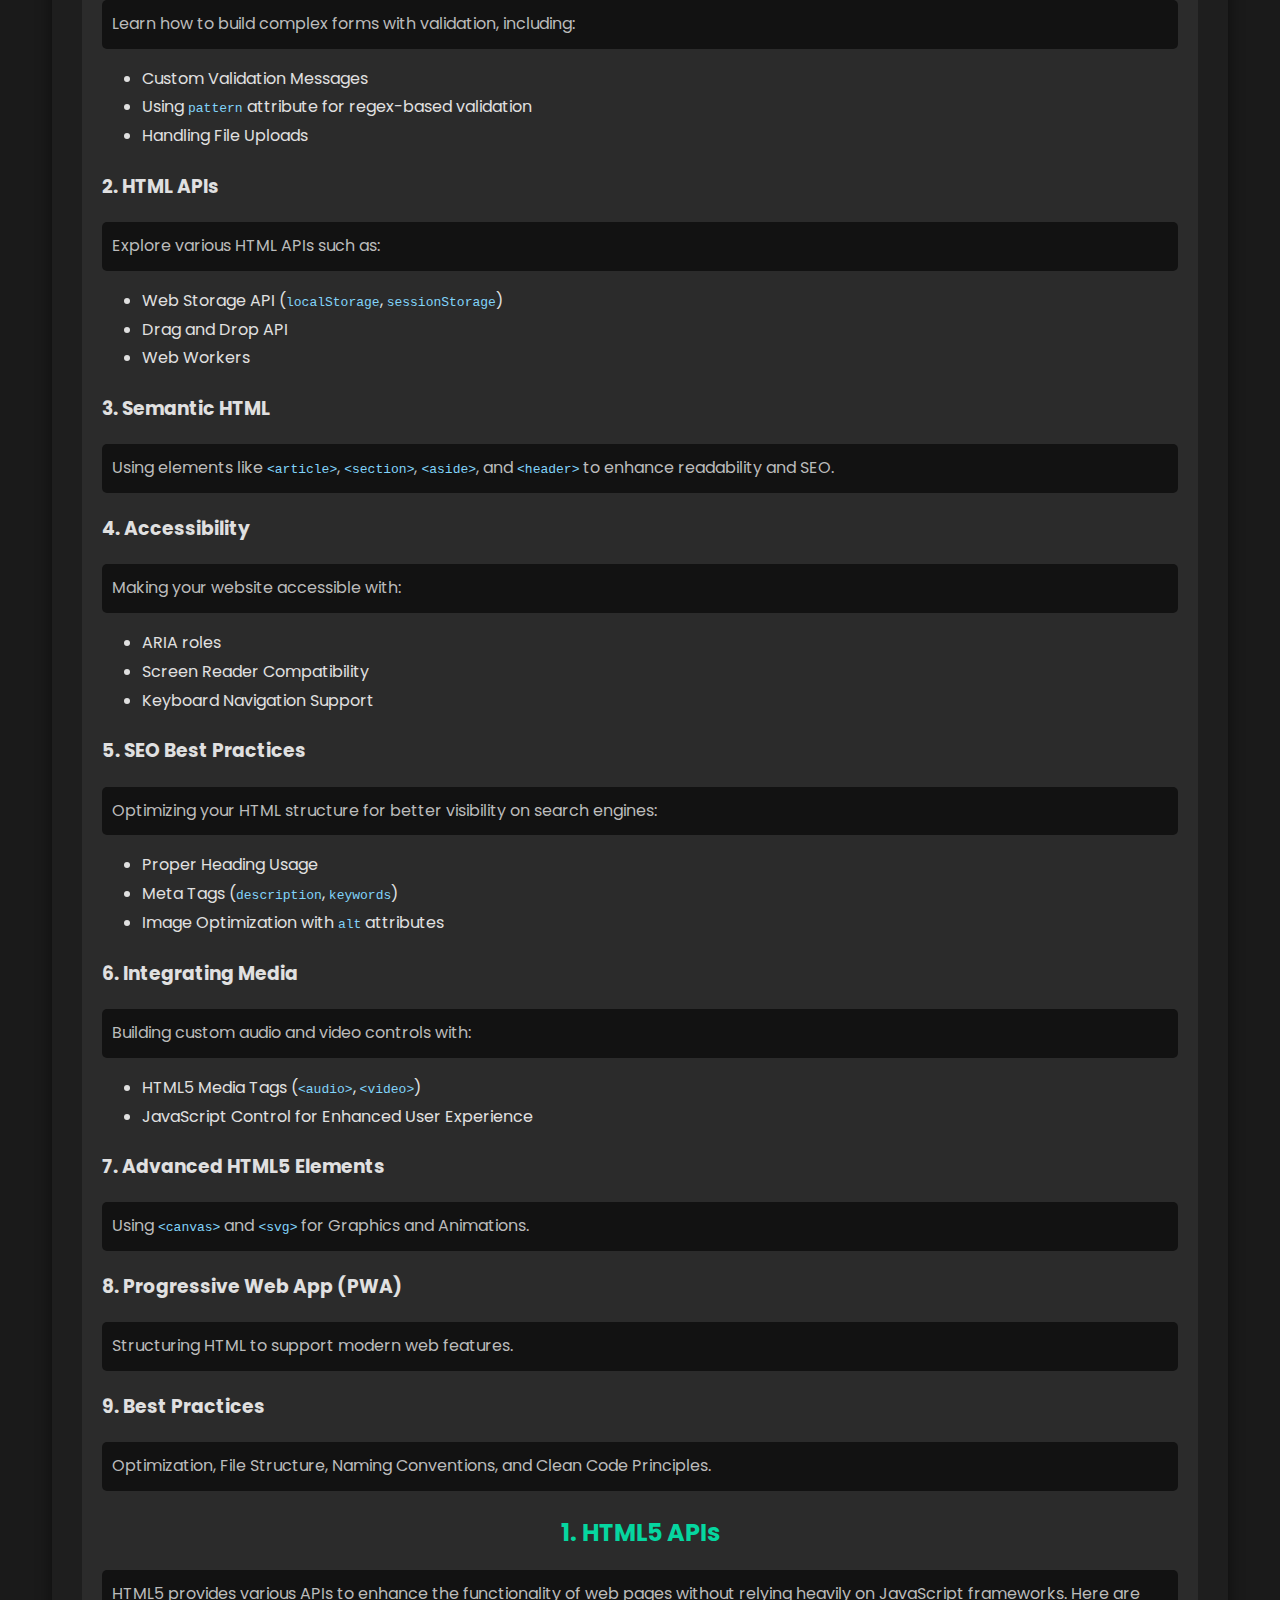
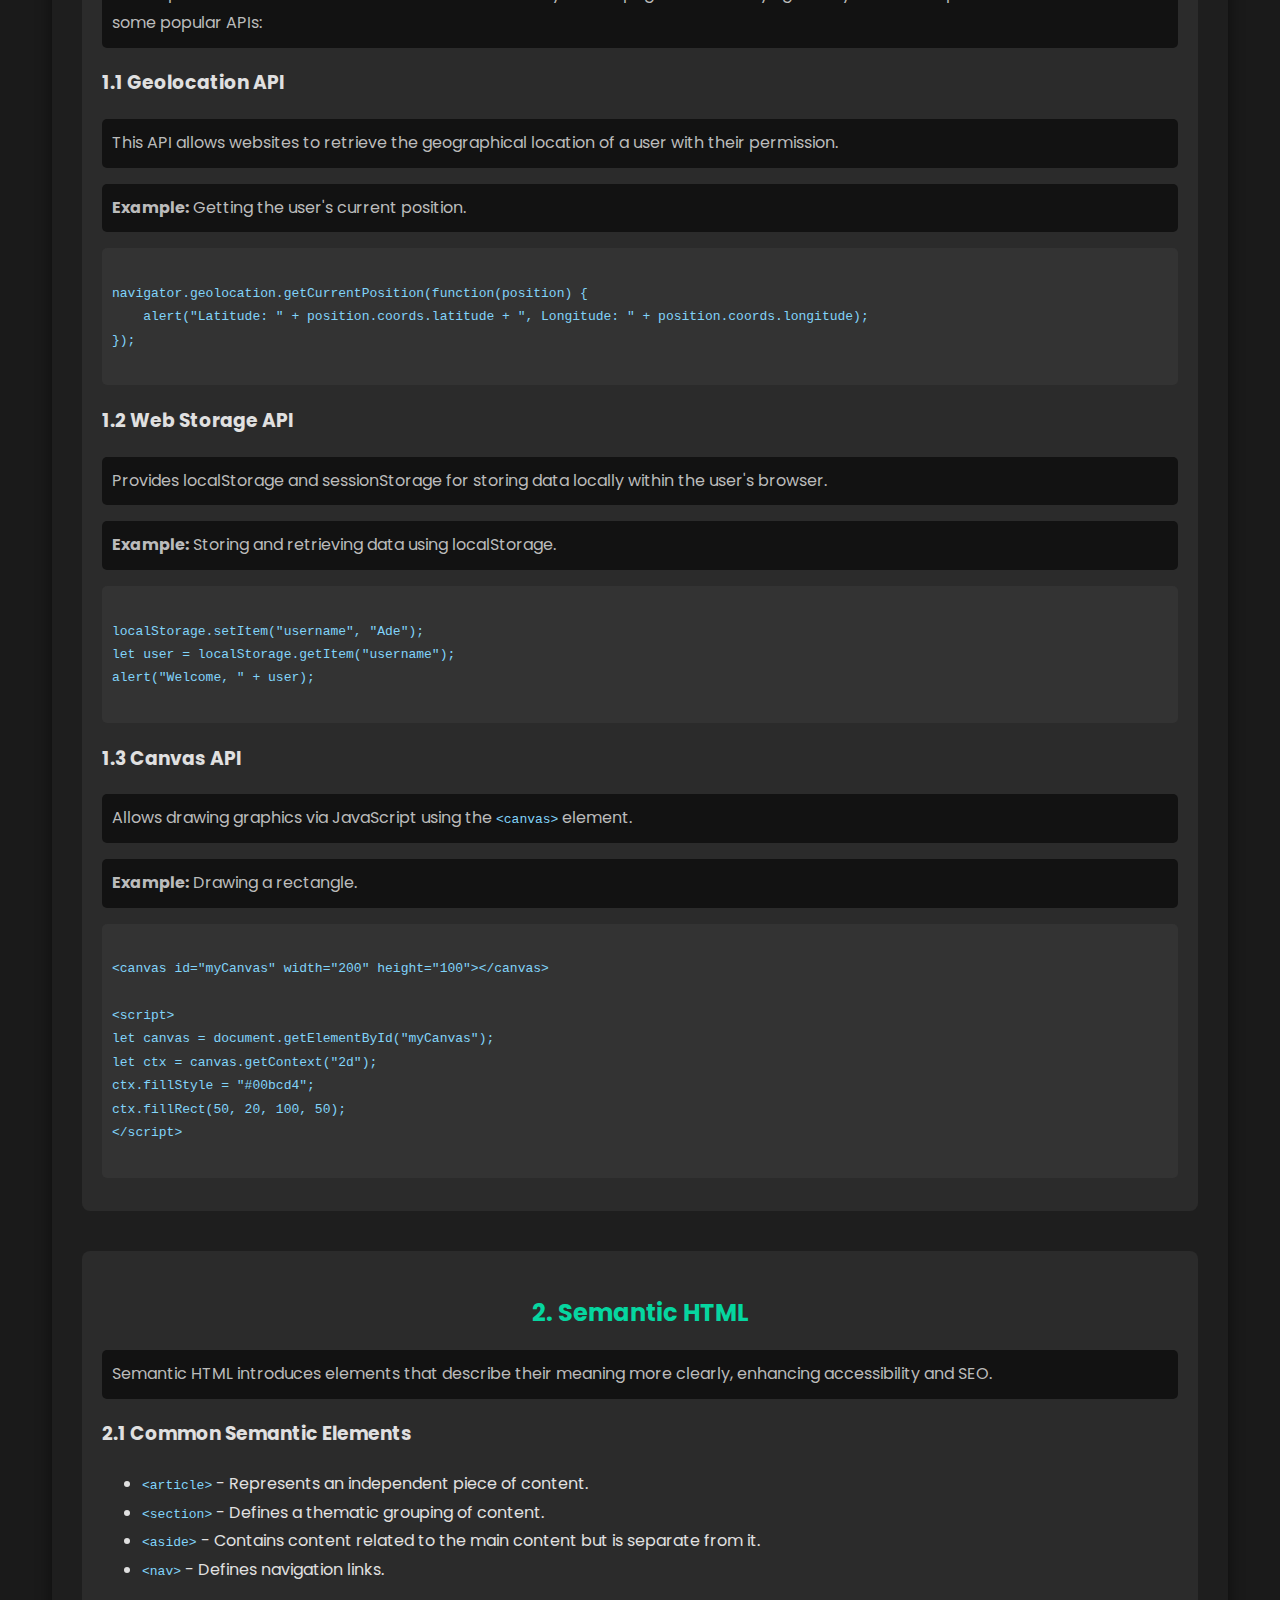
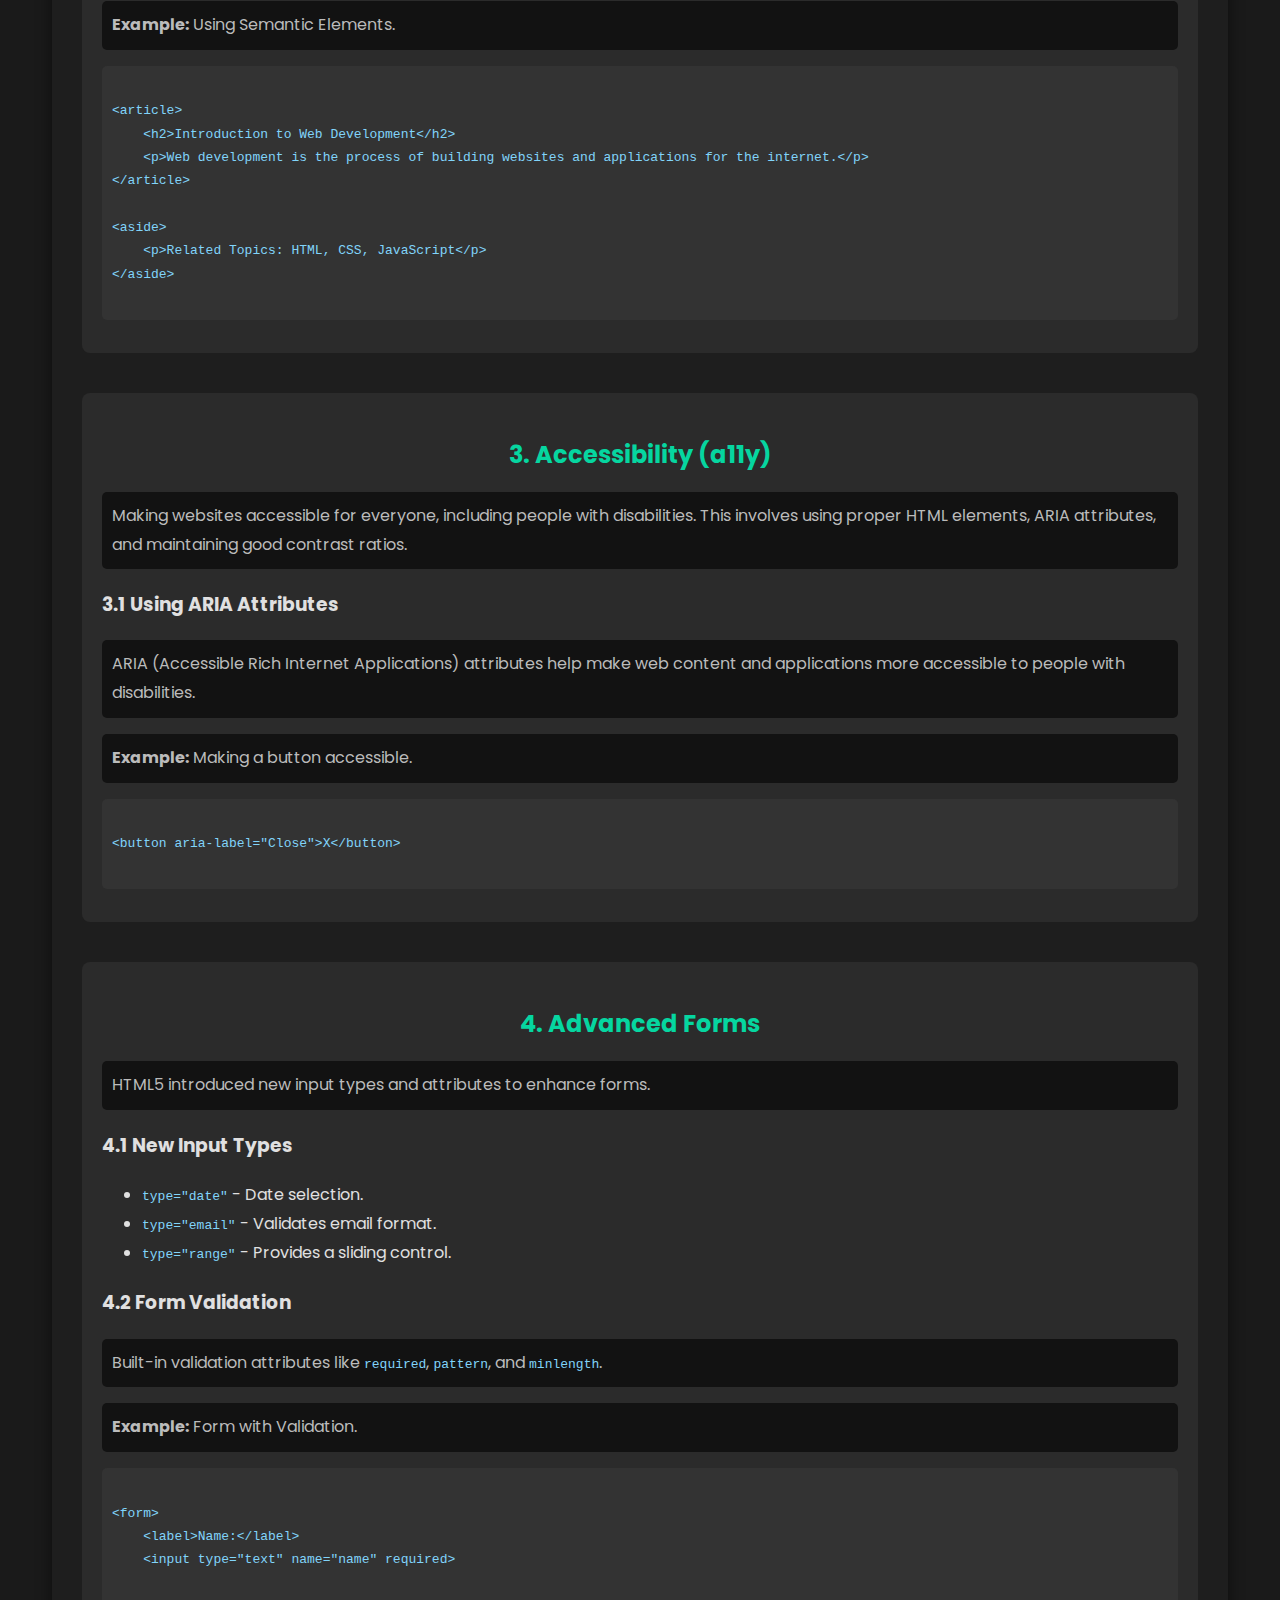
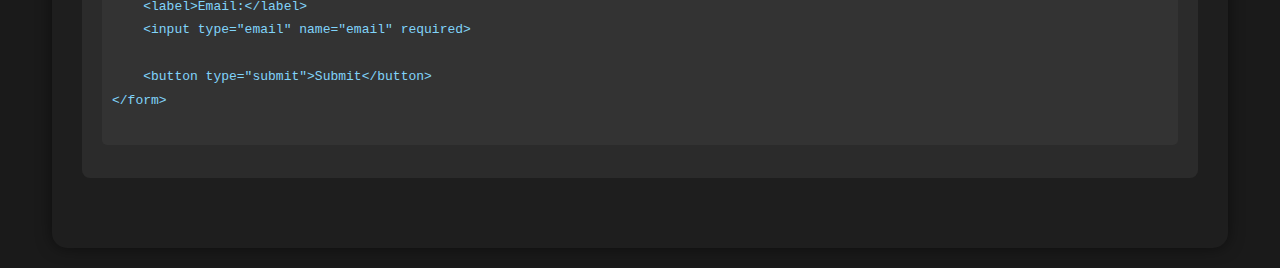
==== commit e8fb5d2e: "Update html.html" ====
--- a/html.html
+++ b/html.html
@@ -8,7 +8,6 @@
     <link rel="stylesheet" href="https://fonts.googleapis.com/css2?family=Poppins:wght@400;500;600&display=swap">
     <script src="https://js.paystack.co/v1/inline.js"></script>
     <style>
-        <style>
             body {
                 background-color: #1a1a1a;
                 color: #e0e0e0;
@@ -165,7 +164,7 @@
         </div>
         
         <!-- Advanced Section (Hidden by default) -->
-        <section id="advancedSection" style="display: none;">
+        <section id="advancedSection">
             <h2>Advanced HTML</h2>
             <p>Welcome to the advanced section! Here, we'll dive deeper into HTML.</p>
 
@@ -332,41 +331,9 @@
         </section>
     </section>
 
-        <!-- Payment Button -->
-        <div class="pay-section">
-            <button id="payButton">Access Advanced Content (1,500 Naira)</button>
-        </div>
-    </div>
-
-    <script>
-        const payButton = document.getElementById('payButton');
-        const advancedSection = document.getElementById('advancedSection');
-
-        // Check if the user has already paid
-        if (localStorage.getItem('paid') === 'true') {
-            advancedSection.style.display = 'block';
-            payButton.style.display = 'none';
-        }
-
-        payButton.addEventListener('click', () => {
-            let handler = PaystackPop.setup({
-                key: 'pk_live_182d138993f3cce01a4d70db5a22aef3ba96d0d2',
-                email: 'userEmail', 
-                amount: 10000, 
-                currency: "NGN",
-                callback: function(response) {
-                    alert('Payment successful! Reference: ' + response.reference);
-                    localStorage.setItem('paid', 'true');
-                    advancedSection.style.display = 'block';
-                    payButton.style.display = 'none';
-                },
-                onClose: function() {
-                    alert('Payment was not completed.');
-                }
-            });
-            handler.openIframe();
-        });
-    </script>
+   
+
+
 </body>
 </html>
 
